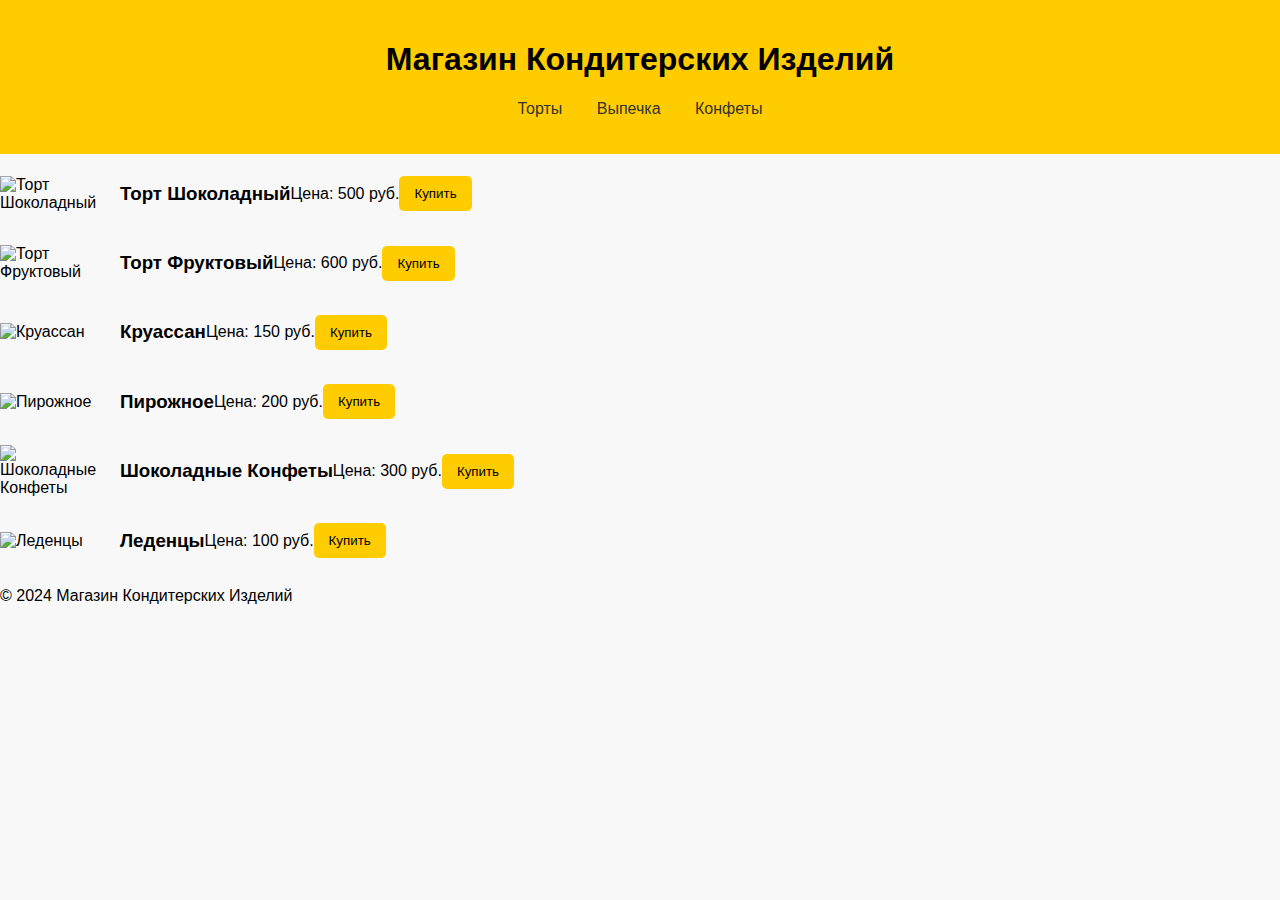
==== index.html @ 3b1a3cd1 "Add files via upload" ====
<!DOCTYPE html>
<html lang="ru">
<head>
    <meta charset="UTF-8">
    <meta name="viewport" content="width=device-width, initial-scale=1.0">
    <title>Магазин Кондитерских Изделий</title>
    <link rel="stylesheet" href="styles.css">
</head>
<body>
    <header>
        <h1>Магазин Кондитерских Изделий</h1>
        <nav>
            <ul>
                <li><a href="#cakes">Торты</a></li>
                <li><a href="#pastries">Выпечка</a></li>
                <li><a href="#candies">Конфеты</a></li>
            </ul>
        </nav>
    </header>

    <main>
        <section id="cakes" class="category">
            <h2>Торты</h2>
            <div class="product">
                <img src="cake1.jpg" alt="Торт 1">
                <h3>Торт Шоколадный</h3>
                <p>Цена: 500 руб.</p>
                <button>Купить</button>
            </div>
            <div class="product">
                <img src="cake2.jpg" alt="Торт 2">
                <h3>Торт Фруктовый</h3>
                <p>Цена: 600 руб.</p>
                <button>Купить</button>
            </div>
        </section>

        <section id="pastries" class="category">
            <h2>Выпечка</h2>
            <div class="product">
                <img src="pastry1.jpg" alt="Выпечка 1">
                <h3>Круассан</h3>
                <p>Цена: 150 руб.</p>
                <button>Купить</button>
            </div>
            <div class="product">
                <img src="pastry2.jpg" alt="Выпечка 2">
                <h3>Пирожное</h3>
                <p>Цена: 200 руб.</p>
                <button>Купить</button>
            </div>
        </section>

        <section id="candies" class="category">
            <h2>Конфеты</h2>
            <div class="product">
                <img src="candy1.jpg" alt="Конфета 1">
                <h3>Шоколадные Конфеты</h3>
                <p>Цена: 300 руб.</p>
                <button>Купить</button>
            </div>
            <div class="product">
                <img src="candy2.jpg" alt="Конфета 2">
                <h3>Леденцы</h3>
                <p>Цена: 100 руб.</p>
                <button>Купить</button>
            </div>
        </section>
    </main>

    <footer>
        <p>&copy; 2024 Магазин Кондитерских Изделий</p>
    </footer>

    <script src="script.js"></script>
</body>
</html>
---- styles.css ----
body {
    font-family: Arial, sans-serif;
    margin: 0;
    padding: 0;
    background-color: #f8f8f8;
}

header {
    background-color: #ffcc00;
    padding: 20px;
    text-align: center;
}

nav ul {
    list-style-type: none;
    padding: 0;
}

nav ul li {
    display: inline;
    margin: 0 15px;
}

nav ul li a {
    text-decoration: none;
    color: #333;
}

.category {
    margin: 20px;
    padding: 20px;
    background-color: #fff;
    border-radius: 8px;
    box-shadow: 0 2px 5px rgba(0, 0, 0, 0.1); /* Исправленная строка */
}

.product {
    margin: 10px 0;
    display: flex;
    align-items: center;
}

.product img {
    width: 100px;
    height: auto;
    margin-right: 20px;
}

button {
    background-color: #ffcc00;
    border: none;
    padding: 10px 15px;
    cursor: pointer;
    border-radius: 5px;
}

button:hover {
    background-color: #e6b800; /* Цвет кнопки при наведении */
}
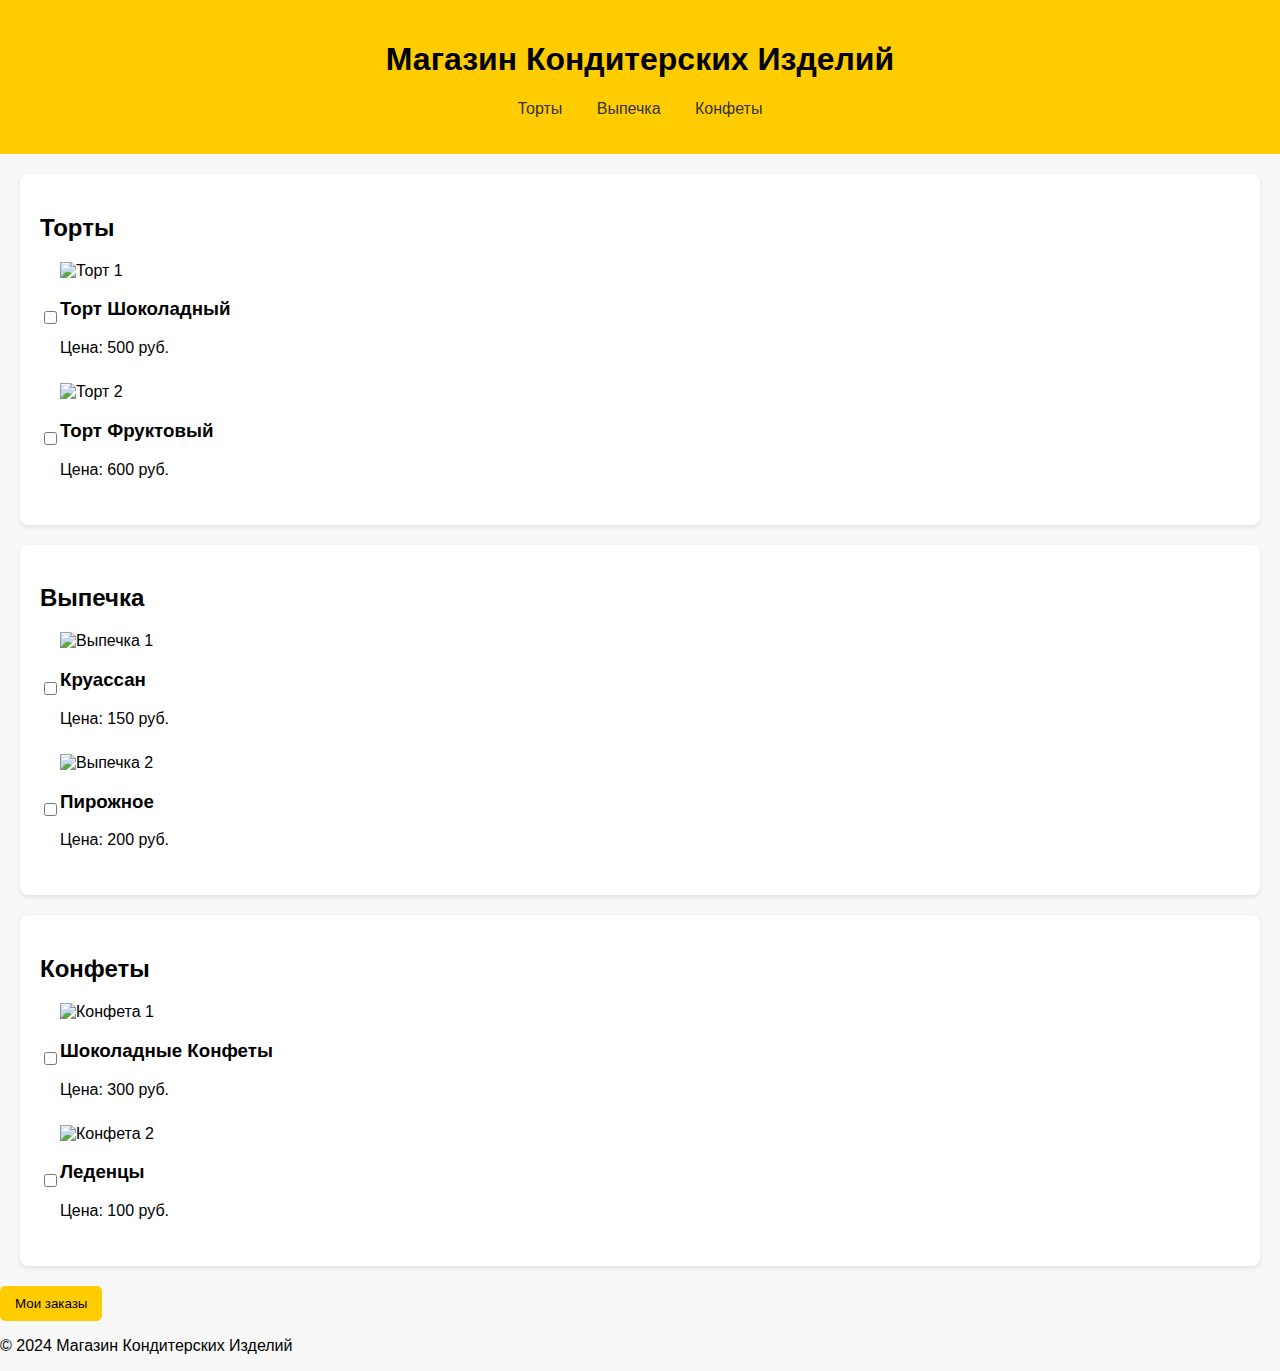
==== commit f8ea2e88: "Add files via upload" ====
--- a/index.html
+++ b/index.html
@@ -22,50 +22,64 @@
         <section id="cakes" class="category">
             <h2>Торты</h2>
             <div class="product">
-                <img src="cake1.jpg" alt="Торт 1">
-                <h3>Торт Шоколадный</h3>
-                <p>Цена: 500 руб.</p>
-                <button>Купить</button>
+                <input type="checkbox" id="cake1" value="Торт Шоколадный - 500 руб.">
+                <label for="cake1">
+                    <img src="cake1.jpg" alt="Торт 1">
+                    <h3>Торт Шоколадный</h3>
+                    <p>Цена: 500 руб.</p>
+                </label>
             </div>
             <div class="product">
-                <img src="cake2.jpg" alt="Торт 2">
-                <h3>Торт Фруктовый</h3>
-                <p>Цена: 600 руб.</p>
-                <button>Купить</button>
+                <input type="checkbox" id="cake2" value="Торт Фруктовый - 600 руб.">
+                <label for="cake2">
+                    <img src="cake2.jpg" alt="Торт 2">
+                    <h3>Торт Фруктовый</h3>
+                    <p>Цена: 600 руб.</p>
+                </label>
             </div>
         </section>
 
         <section id="pastries" class="category">
             <h2>Выпечка</h2>
             <div class="product">
-                <img src="pastry1.jpg" alt="Выпечка 1">
-                <h3>Круассан</h3>
-                <p>Цена: 150 руб.</p>
-                <button>Купить</button>
+                <input type="checkbox" id="pastry1" value="Круассан - 150 руб.">
+                <label for="pastry1">
+                    <img src="pastry1.jpg" alt="Выпечка 1">
+                    <h3>Круассан</h3>
+                    <p>Цена: 150 руб.</p>
+                </label>
             </div>
             <div class="product">
-                <img src="pastry2.jpg" alt="Выпечка 2">
-                <h3>Пирожное</h3>
-                <p>Цена: 200 руб.</p>
-                <button>Купить</button>
+                <input type="checkbox" id="pastry2" value="Пирожное - 200 руб.">
+                <label for="pastry2">
+                    <img src="pastry2.jpg" alt="Выпечка 2">
+                    <h3>Пирожное</h3>
+                    <p>Цена: 200 руб.</p>
+                </label>
             </div>
         </section>
 
         <section id="candies" class="category">
             <h2>Конфеты</h2>
             <div class="product">
-                <img src="candy1.jpg" alt="Конфета 1">
-                <h3>Шоколадные Конфеты</h3>
-                <p>Цена: 300 руб.</p>
-                <button>Купить</button>
+                <input type="checkbox" id="candy1" value="Шоколадные Конфеты - 300 руб.">
+                <label for="candy1">
+                    <img src="candy1.jpg" alt="Конфета 1">
+                    <h3>Шоколадные Конфеты</h3>
+                    <p>Цена: 300 руб.</p>
+                </label>
             </div>
             <div class="product">
-                <img src="candy2.jpg" alt="Конфета 2">
-                <h3>Леденцы</h3>
-                <p>Цена: 100 руб.</p>
-                <button>Купить</button>
+                <input type="checkbox" id="candy2" value="Леденцы - 100 руб.">
+                <label for="candy2">
+                    <img src="candy2.jpg" alt="Конфета 2">
+                    <h3>Леденцы</h3>
+                    <p>Цена: 100 руб.</p>
+                </label>
             </div>
         </section>
+
+        <button id="orderButton">Мои заказы</button>
     </main>
 
     <footer>
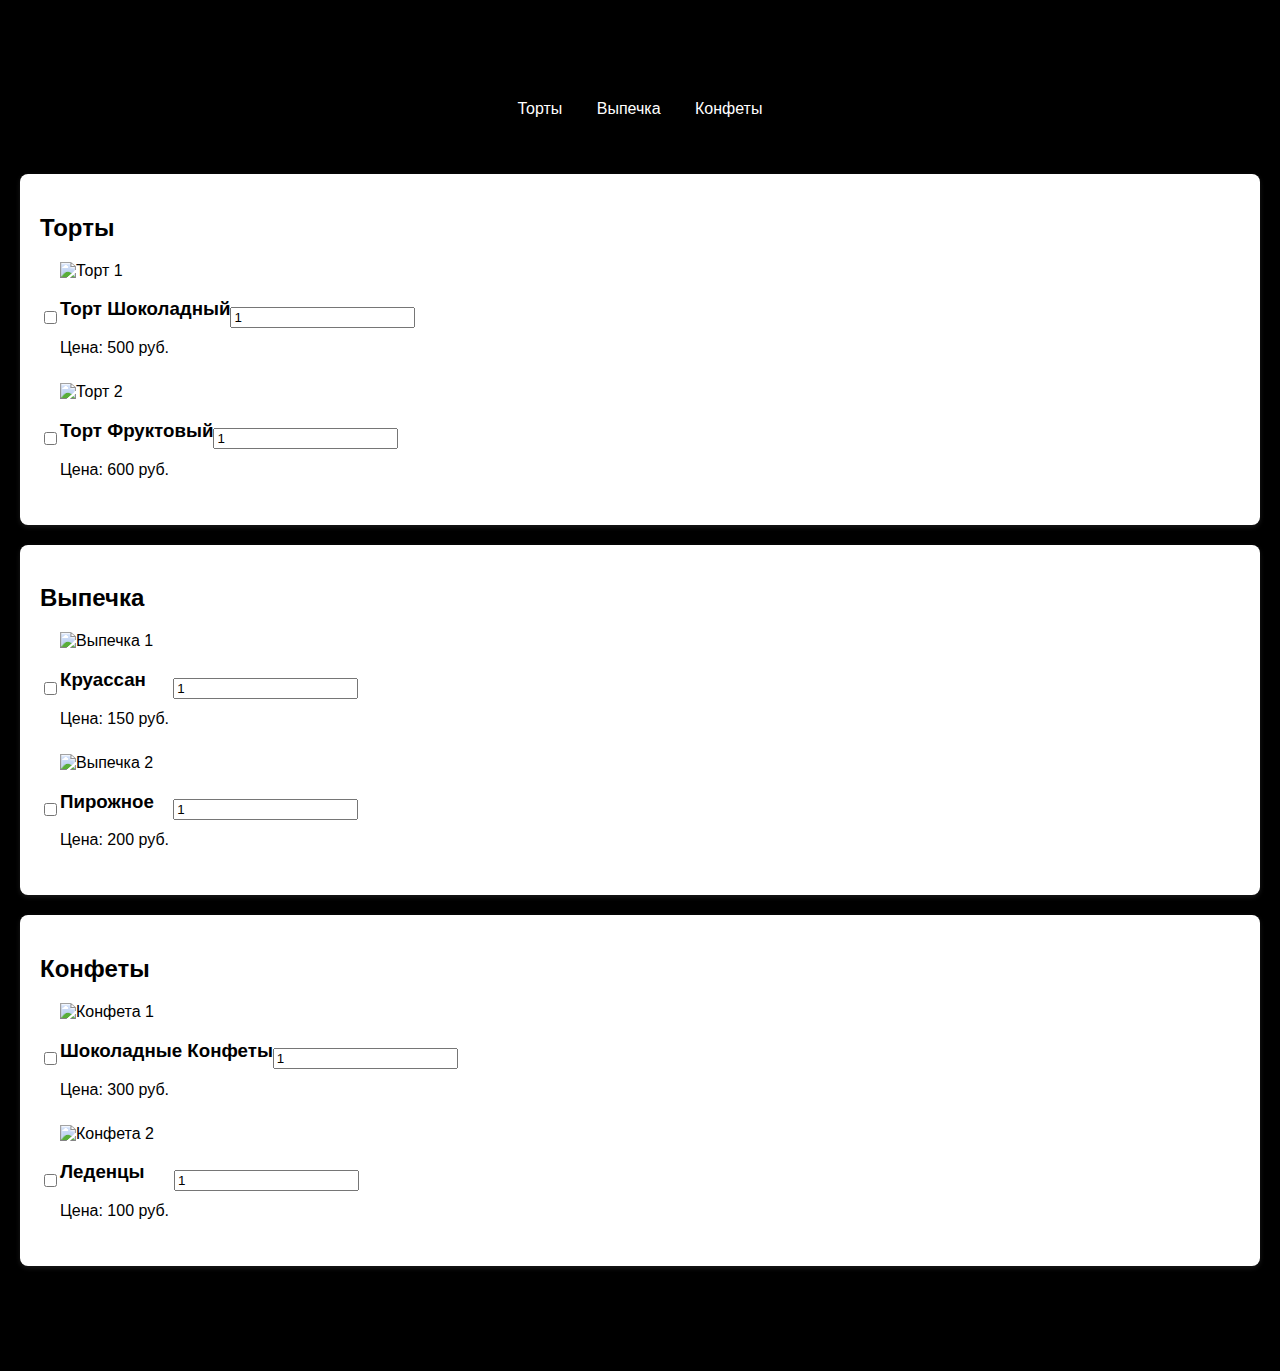
==== commit 21018d3a: "Add files via upload" ====
--- a/index.html
+++ b/index.html
@@ -28,6 +28,7 @@
                     <h3>Торт Шоколадный</h3>
                     <p>Цена: 500 руб.</p>
                 </label>
+                <input type="number" min="1" value="1" class="quantity" data-price="500">
             </div>
             <div class="product">
                 <input type="checkbox" id="cake2" value="Торт Фруктовый - 600 руб.">
@@ -36,6 +37,7 @@
                     <h3>Торт Фруктовый</h3>
                     <p>Цена: 600 руб.</p>
                 </label>
+                <input type="number" min="1" value="1" class="quantity" data-price="600">
             </div>
         </section>
 
@@ -48,6 +50,7 @@
                     <h3>Круассан</h3>
                     <p>Цена: 150 руб.</p>
                 </label>
+                <input type="number" min="1" value="1" class="quantity" data-price="150">
             </div>
             <div class="product">
                 <input type="checkbox" id="pastry2" value="Пирожное - 200 руб.">
@@ -56,6 +59,7 @@
                     <h3>Пирожное</h3>
                     <p>Цена: 200 руб.</p>
                 </label>
+                <input type="number" min="1" value="1" class="quantity" data-price="200">
             </div>
         </section>
 
@@ -68,6 +72,7 @@
                     <h3>Шоколадные Конфеты</h3>
                     <p>Цена: 300 руб.</p>
                 </label>
+                <input type="number" min="1" value="1" class="quantity" data-price="300">
             </div>
             <div class="product">
                 <input type="checkbox" id="candy2" value="Леденцы - 100 руб.">
@@ -76,10 +81,11 @@
                     <h3>Леденцы</h3>
                     <p>Цена: 100 руб.</p>
                 </label>
+                <input type="number" min="1" value="1" class="quantity" data-price="100">
             </div>
         </section>
 
-        <button id="orderButton">Мои заказы</button>
+        <button id="orderButton">Отправить заказ</button>
     </main>
 
     <footer>
--- a/styles.css
+++ b/styles.css
@@ -2,11 +2,11 @@
     font-family: Arial, sans-serif;
     margin: 0;
     padding: 0;
-    background-color: #f8f8f8;
+    background-color: #000000;
 }
 
 header {
-    background-color: #ffcc00;
+    background-color: #000000;
     padding: 20px;
     text-align: center;
 }
@@ -23,7 +23,7 @@
 
 nav ul li a {
     text-decoration: none;
-    color: #333;
+    color: #ffffff;
 }
 
 .category {
@@ -31,7 +31,7 @@
     padding: 20px;
     background-color: #fff;
     border-radius: 8px;
-    box-shadow: 0 2px 5px rgba(0, 0, 0, 0.1); /* Исправленная строка */
+    box-shadow: 0 2px 5px rgba(255, 255, 255, 0.1); /* Исправленная строка */
 }
 
 .product {
@@ -47,7 +47,7 @@
 }
 
 button {
-    background-color: #ffcc00;
+    background-color: #000000;
     border: none;
     padding: 10px 15px;
     cursor: pointer;
@@ -55,5 +55,5 @@
 }
 
 button:hover {
-    background-color: #e6b800; /* Цвет кнопки при наведении */
+    background-color: #000000; /* Цвет кнопки при наведении */
 }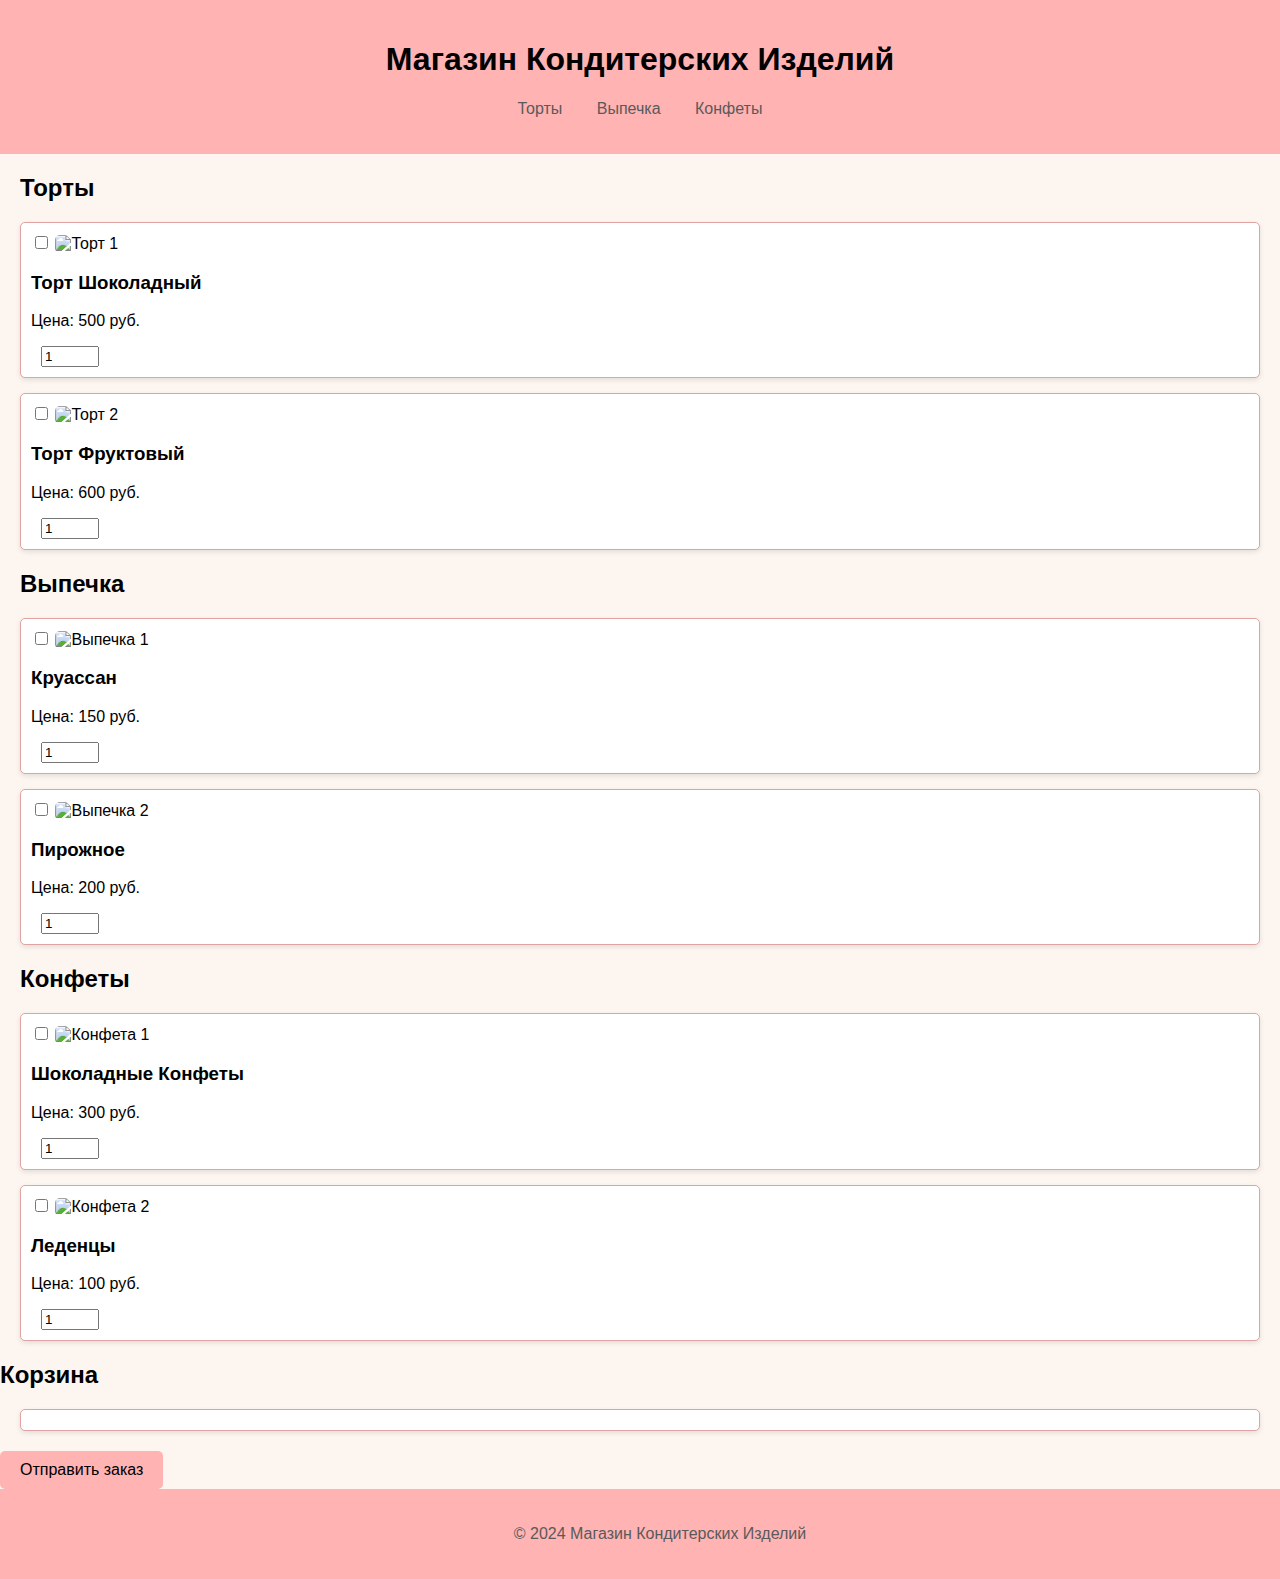
==== commit 6f932e92: "Add files via upload" ====
--- a/index.html
+++ b/index.html
@@ -85,6 +85,8 @@
             </div>
         </section>
 
+        <h2>Корзина</h2>
+        <div id="cart"></div>
         <button id="orderButton">Отправить заказ</button>
     </main>
 
--- a/styles.css
+++ b/styles.css
@@ -1,12 +1,12 @@
 body {
-    font-family: Arial, sans-serif;
+    font-family: 'Arial', sans-serif;
     margin: 0;
     padding: 0;
-    background-color: #000000;
+    background-color: #fdf6f0; /* Светлый фон */
 }
 
 header {
-    background-color: #000000;
+    background-color: #ffb3b3; /* Нежно-розовый */
     padding: 20px;
     text-align: center;
 }
@@ -21,39 +21,64 @@
     margin: 0 15px;
 }
 
-nav ul li a {
+nav a {
     text-decoration: none;
-    color: #ffffff;
+    color: #5a5a5a; /* Темно-серый */
 }
 
 .category {
     margin: 20px;
-    padding: 20px;
-    background-color: #fff;
-    border-radius: 8px;
-    box-shadow: 0 2px 5px rgba(255, 255, 255, 0.1); /* Исправленная строка */
 }
 
 .product {
-    margin: 10px 0;
-    display: flex;
-    align-items: center;
+    border: 1px solid #e0a3a3; /* Светло-розовый */
+    border-radius: 5px;
+    padding: 10px;
+    margin-bottom: 15px;
+    background-color: #ffffff; /* Белый фон для продуктов */
+    box-shadow: 0 2px 5px rgba(0, 0, 0, 0.1); /* Легкая тень */
 }
 
 .product img {
-    width: 100px;
+    max-width: 100%;
     height: auto;
-    margin-right: 20px;
+    border-radius: 5px; /* Закругленные углы для изображений */
+}
+
+.quantity {
+    width: 50px;
+    margin-left: 10px;
+}
+
+#cart {
+    border: 1px solid #e0a3a3; /* Светло-розовый */
+    border-radius: 5px;
+    padding: 10px;
+    background-color: #ffffff; /* Белый фон для корзины */
+    margin: 20px;
+    box-shadow: 0 2px 5px rgba(0, 0, 0, 0.1); /* Легкая тень */
 }
 
 button {
-    background-color: #000000;
+    background-color: #ffb3b3; /* Нежно-розовый */
     border: none;
-    padding: 10px 15px;
+    padding: 10px 20px;
     cursor: pointer;
-    border-radius: 5px;
+    font-size: 16px;
+    border-radius: 5px; /* Закругленные углы для кнопки */
+    transition: background-color 0.3s; /* Плавный переход цвета */
 }
 
 button:hover {
-    background-color: #000000; /* Цвет кнопки при наведении */
+    background-color: #ff9999; /* Более темный розовый при наведении */
+}
+
+footer {
+    text-align: center;
+    padding: 20px;
+    background-color: #ffb3b3; /* Нежно-розовый */
+    position: relative;
+    bottom: 0;
+    width: 100%;
+    color: #5a5a5a; /* Темно-серый текст */
 }